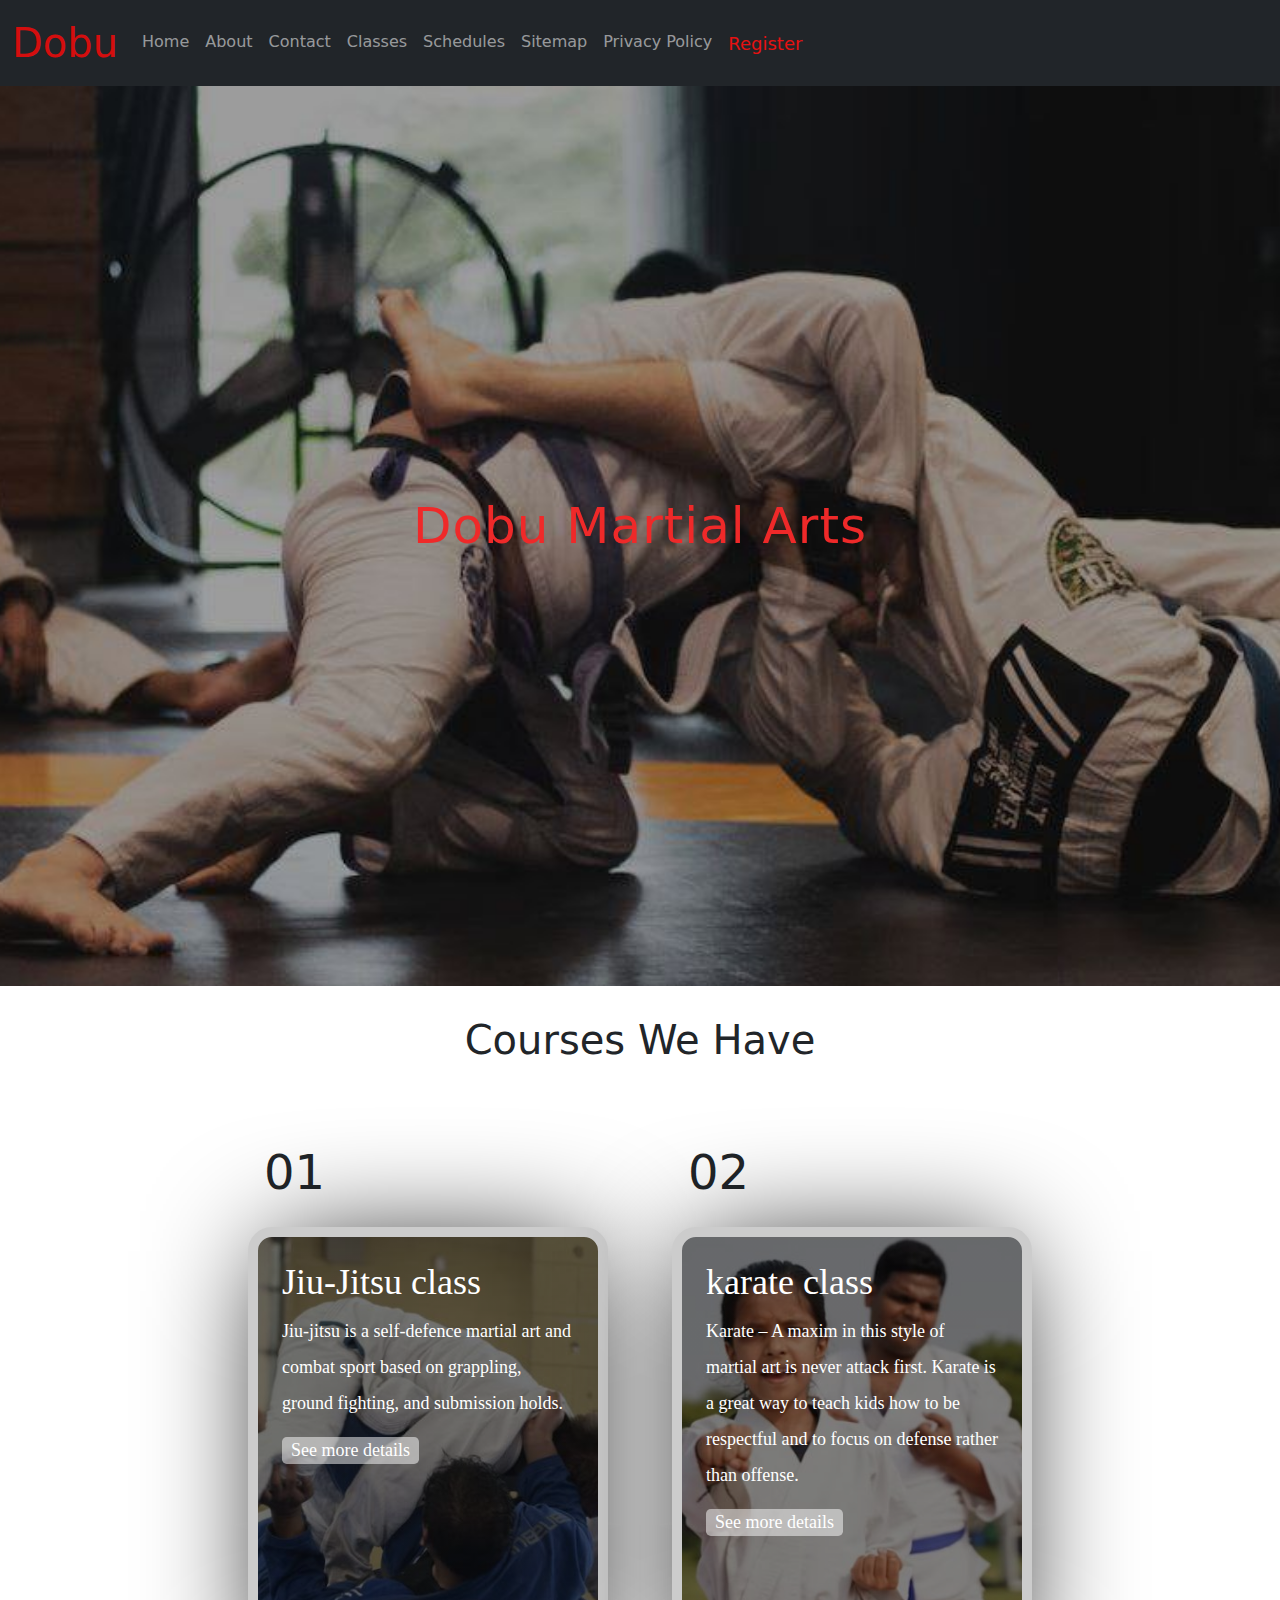
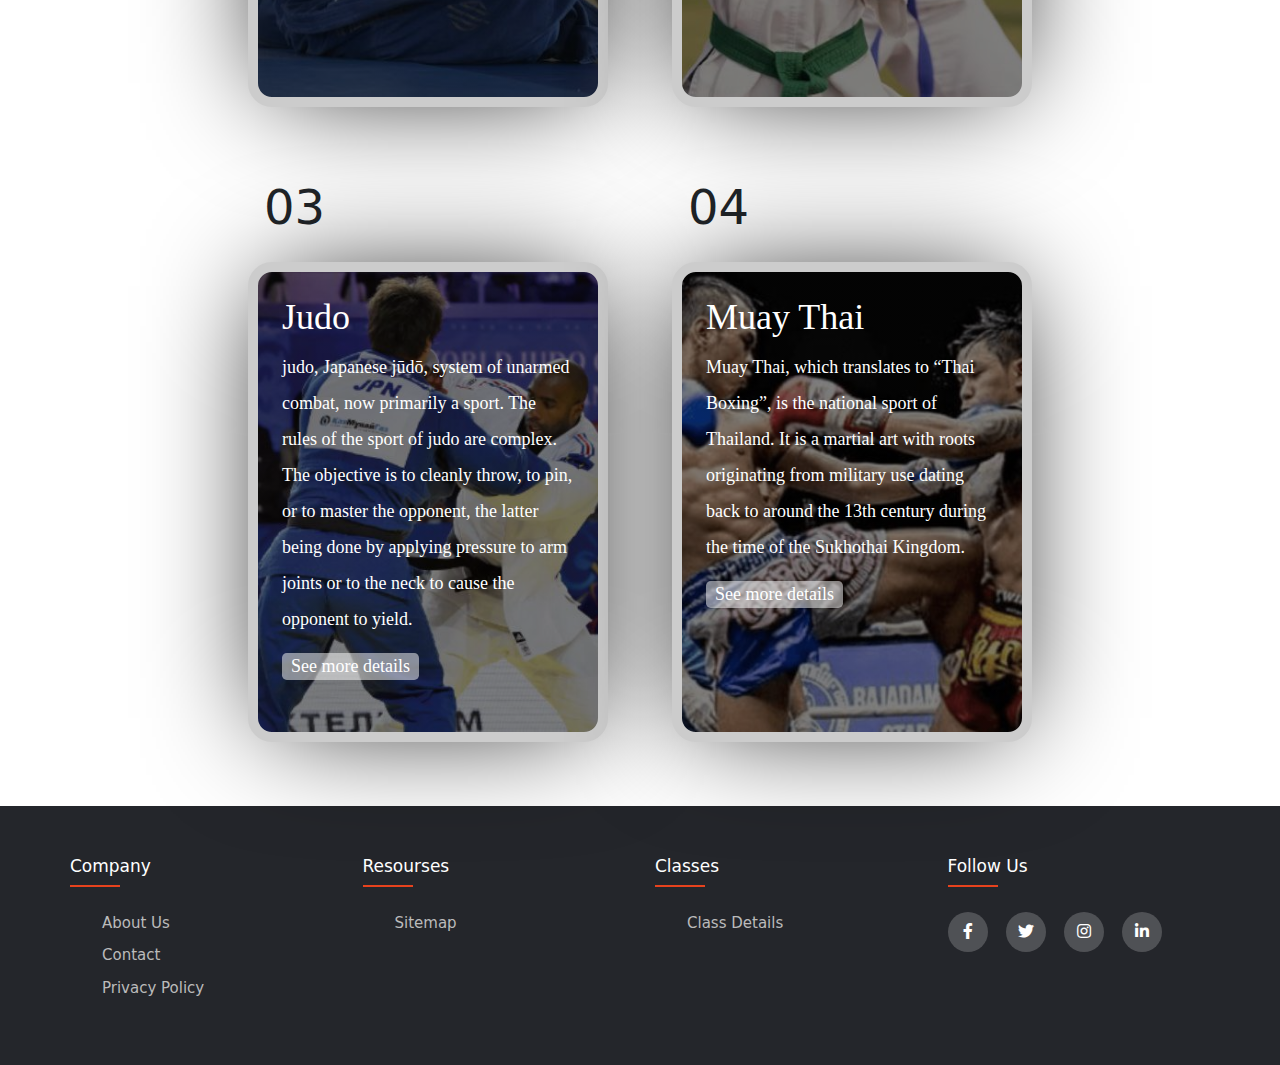
==== index.html @ eef6e50f "Add files via upload" ====
<!DOCTYPE html>
<html lang="en">
<head>
  <title>Dobu Martial Arts</title>
  <meta charset="utf-8">
  <meta name="viewport" content="width=device-width, initial-scale=1">
  <link href="https://cdn.jsdelivr.net/npm/bootstrap@5.2.3/dist/css/bootstrap.min.css" rel="stylesheet">
  <script src="https://cdn.jsdelivr.net/npm/bootstrap@5.2.3/dist/js/bootstrap.bundle.min.js"></script>
  <link rel="stylesheet" type="text/css" href="https://cdnjs.cloudflare.com/ajax/libs/font-awesome/5.15.1/css/all.min.css">

  
  
  <link rel="stylesheet" href="index.css">
</head>
<body>

<nav class="navbar navbar-expand-sm bg-dark navbar-dark">
  <div class="container-fluid">
    <a class="navbar-brand" href="index.html" style="color: rgb(212, 14, 14);">Dobu</a>
    <button class="navbar-toggler" type="button" data-bs-toggle="collapse" data-bs-target="#collapsibleNavbar">
      <span class="navbar-toggler-icon"></span>
    </button>
    <div class="collapse navbar-collapse" id="collapsibleNavbar">
      <ul class="navbar-nav">
        <li class="nav-item">
          <a class="nav-link" href="index.html">Home</a>
        </li>
        <li class="nav-item">
          <a class="nav-link" href="abt.html">About</a>
        </li>
        <li class="nav-item">
          <a class="nav-link" href="cont.html">Contact</a>
        </li> 


        <li class="nav-item">
          <a class="nav-link" href="c1.html">Classes</a>
        </li>

        <li class="nav-item">
          <a class="nav-link" href="s1.html">Schedules</a>
        </li>

        <li class="nav-item">
            <a class="nav-link" href="site1.html">Sitemap</a>
          </li>
          <li class="nav-item">
            <a class="nav-link" href="pri1.html">Privacy Policy</a>
          </li> 
          
          <li class="nav-item">
            <a class="nav-link" style=" font-size: 18px; color: rgb(230, 17, 17);" href="RegistrationForm.html">Register</a>
          </li>
       
      </ul>
    </div>
  </div>
</nav>

<!--img banner-->

<div class="banner">
  <div class="banner__overlay">
    <div class="banner__container">
      <h1 class="banner__title">Dobu Martial Arts</h1>

      
    </div>
 
  </div>
</div>

<!--Cards-->
<section class="header">

  <h1>Courses We Have</h1>
</section>

<section class="cards-wrapper">
  <div class="card-grid-space">
    <div class="num">01</div>
    <a class="card" href="c1.html" style="--bg-img: url(/img/jiu.jpg)">
      <div>
        <h1>Jiu-Jitsu class</h1>
        <p>Jiu-jitsu is a self-defence martial art and combat sport based on grappling, ground fighting, and submission holds.</p>
        
        <div class="tags">
          <div class="tag">See more details</div>
        </div>

      </div>
    </a>
  </div>
  <div class="card-grid-space">
    <div class="num">02</div>
    <a class="card" href="c1.html" style="--bg-img: url(/img/k.jpg)">
      <div>
        <h1>karate class</h1>
        <p>Karate – A maxim in this style of martial art is never attack first. Karate is a great way to teach kids how to be respectful and 
          to focus on defense rather than offense. </p>
        
        <div class="tags">
          <div class="tag">See more details</div>
        </div>
      </div>
    </a>
  </div>
  <div class="card-grid-space">
    <div class="num">03</div>
    <a class="card" href="c1.html" style="--bg-img: url(/img/judo.jpg)">
      <div>
        <h1>Judo</h1>
        <p>judo, Japanese jūdō, system of unarmed combat, now primarily a sport. The rules of the sport of judo are complex. 
          The objective is to cleanly throw, to pin, or to master the opponent, the latter being done by applying pressure to 
          arm joints or to the neck to cause the opponent to yield.</p>
       
        <div class="tags">
          <div class="tag">See more details</div>
        </div>
      </div>
    </a>
  </div>

  <div class="card-grid-space">
    <div class="num">04</div>
    <a class="card" href="c1.html" style="--bg-img: url(/img/mt.jpg)">
      <div>
        <h1>Muay Thai</h1>
        <p>Muay Thai, which translates to “Thai Boxing”, is the national sport of Thailand. It is a martial art with roots originating from military use 
          dating back to around the 13th century during the time of the Sukhothai Kingdom.</p>
        
        <div class="tags">
          <div class="tag">See more details</div>
        </div>
      </div>
    </a>
  </div>

</section>




<!--Footer-->
 
  <footer class="footer content">
    <div class="container">
        <div class="row">
            <div class="footer-col">
                <h4>Company</h4>
                <ul>
                    <li><a href="abt.html">about us</a></li>
                    <li><a href="cont.html">contact </a></li>
                    <li><a href="pri1.html">privacy policy</a></li>
                    
                </ul>
            </div>
            <div class="footer-col">
                <h4>Resourses</h4>
                <ul>
                    <li><a href="site1.html">sitemap</a></li>
                   
                </ul>
            </div>
            <div class="footer-col">
                <h4>Classes</h4>
                <ul>
                    <li><a href="c1.html">Class details</a></li>
                    
                </ul>
            </div>
            <div class="footer-col">
                <h4>follow us</h4>
                <div class="social-links">
                  <a href="https://www.facebook.com"><i class="fab fa-facebook-f"></i></a>
                  <a href="https://twitter.com"><i class="fab fa-twitter"></i></a>
                  <a href="https://www.instagram.com"><i class="fab fa-instagram"></i></a>
                  <a href="https://www.linkedin.com"><i class="fab fa-linkedin-in"></i></a>
                </div>
            </div>
        </div>
    </div>
</footer>



<script src="JS.js"></script>
</body>
</html>
---- index.css ----
@import url('https://fonts.googleapis.com/css2?family=Poppins:wght@300;400;500;600;700&display=swap');
@import url('https://fonts.googleapis.com/css?family=Roboto:300,400');

html, body{
	height: 100%;
}

body{

	flex-direction: column;

}

*{
    margin:0px;
    padding:0px;
    box-sizing: border-box;
  }


/* logo*/
.navbar-brand{
    font-size: 40px;
}

.text-info{
    color: rgb(204, 0, 0);
}



/* img*/

.banner{
    background-image: url('/img/banner.jpg');
  background-color:#000;
  background-position: center;
  background-size: cover;
  position: relative;
  display: flex;  
  justify-content: center;  
  align-items: center; 
  width: 100%;
  height: 100%;
  position: relative;
}


.banner__title {
    font-size: 50px;
    color: rgb(239, 41, 41);
    margin-top: 0;
    margin-bottom: 20px;
    letter-spacing: 1px;
    font-weight: 500;

    text-align: center;
}


/*cards*/
@import url('https://fonts.googleapis.com/css?family=Heebo:400,700|Open+Sans:400,700');

:root {
  --color: #3c3163;
  --transition-time: 0.5s;
}

.header h1{
    margin-top: 30px;
    text-align: center
    
}








a {
  color: inherit;
}

.cards-wrapper {
  display: grid;
  justify-content: center;
  align-items: center;
  grid-template-columns: 1fr 1fr 1fr;
  grid-gap: 4rem;
  padding: 4rem;
  margin: 0 auto;
  width: max-content;
}

.card {
  font-family: 'Heebo';
  --bg-filter-opacity: 0.5;
  background-image: linear-gradient(rgba(0,0,0,var(--bg-filter-opacity)),rgba(0,0,0,var(--bg-filter-opacity))), var(--bg-img);
  height: 20em;
  width: 15em;
  font-size: 1.5em;
  color: white;
  border-radius: 1em;
  padding: 1em;
  /*margin: 2em;*/
  display: flex;
  align-items: flex-end;
  background-size: cover;
  background-position: center;
  box-shadow: 0 0 5em -1em black;
  transition: all, var(--transition-time);
  position: relative;
  overflow: hidden;
  border: 10px solid #ccc;
  text-decoration: none;
}

.card:hover {
  transform: rotate(0);
}

.card h1 {
  margin: 0;
  font-size: 1.5em;
  line-height: 1.2em;
}

.card p {
  font-size: 0.75em;
  font-family: 'Open Sans';
  margin-top: 0.5em;
  line-height: 2em;
}

.card .tags {
  display: flex;
}

.card .tags .tag {
  font-size: 0.75em;
  background: rgba(255,255,255,0.5);
  border-radius: 0.3rem;
  padding: 0 0.5em;
  margin-right: 0.5em;
  line-height: 1.5em;
  transition: all, var(--transition-time);
}

.card:hover .tags .tag {
  background: var(--color);
  color: white;
}

.card .date {
  position: absolute;
  top: 0;
  right: 0;
  font-size: 0.75em;
  padding: 1em;
  line-height: 1em;
  opacity: .8;
}

.card:before, .card:after {
  content: '';
  transform: scale(0);
  transform-origin: top left;
  border-radius: 50%;
  position: absolute;
  left: -50%;
  top: -50%;
  z-index: -5;
  transition: all, var(--transition-time);
  transition-timing-function: ease-in-out;
}

.card:before {
  background: #ddd;
  width: 250%;
  height: 250%;
}

.card:after {
  background: white;
  width: 200%;
  height: 200%;
}

.card:hover {
  color: var(--color);
}

.card:hover:before, .card:hover:after {
  transform: scale(1);
}

.card-grid-space .num {
  font-size: 3em;
  margin-bottom: 1.2rem;
  margin-left: 1rem;
}

.info {
  font-size: 1.2em;
  display: flex;
  padding: 1em 3em;
  height: 3em;
}

.info img {
  height: 3em;
  margin-right: 0.5em;
}

.info h1 {
  font-size: 1em;
  font-weight: normal;
}

/* MEDIA QUERIES */
@media screen and (max-width: 1285px) {
  .cards-wrapper {
    grid-template-columns: 1fr 1fr;
  }
}

@media screen and (max-width: 900px) {
  .cards-wrapper {
    grid-template-columns: 1fr;
  }
  .info {
    justify-content: center;
  }
  .card-grid-space .num {
    margin-left: 0;
    text-align: center;
  }
}

@media screen and (max-width: 500px) {
  .cards-wrapper {
    padding: 4rem 2rem;
  }
  .card {
    max-width: calc(100vw - 4rem);
  }
}

@media screen and (max-width: 450px) {
  .info {
    display: block;
    text-align: center;
  }
  .info h1 {
    margin: 0;
  }
}


/*footer*/
.container{
	max-width: 1170px;
	margin:auto;
}
.row{
	display: flex;
	flex-wrap: wrap;
}
ul{
	list-style: none;
}
.footer{
	background-color: #24262b;
    padding: 50px 0;
	flex-shrink: 0;
	
}
.footer-col{
   width: 25%;
   padding: 0 15px;
}
.footer-col h4{
	font-size: 17px;
	color: #ffffff;
	text-transform: capitalize;
	margin-bottom: 35px;
	font-weight: 500;
	position: relative;
}
.footer-col h4::before{
	content: '';
	position: absolute;
	left:0;
	bottom: -10px;
	background-color:rgb(231, 66, 29);
	height: 2px;
	box-sizing: border-box;
	width: 50px;
}
.footer-col ul li:not(:last-child){
	margin-bottom: 10px;
}
.footer-col ul li a{
	font-size: 15px;
	text-transform: capitalize;
	color: #ffffff;
	text-decoration: none;
	font-weight: 300;
	color: #bbbbbb;
	display: block;
	transition: all 0.3s ease;
}
.footer-col ul li a:hover{
	color: #ffffff;
	padding-left: 8px;
}
.footer-col .social-links a{
	display: inline-block;
	height: 40px;
	width: 40px;
	background-color: rgba(255,255,255,0.2);
	margin:0 13px 10px 0;
	text-align: center;
	line-height: 40px;
	border-radius: 50%;
	color: #ffffff;
	transition: all 0.5s ease;
}
.footer-col .social-links a:hover{
	color: #24262b;
	background-color: #ffffff;
}


@media(max-width: 731px){
  .footer-col{
    width: 50%;
    margin-bottom: 30px;	
}
.footer-col h4{
	font-size: 17px;
	color: #ffffff;
	text-transform: capitalize;
	margin-bottom: 35px;
	font-weight: 500;
	position: center;
	
}
}
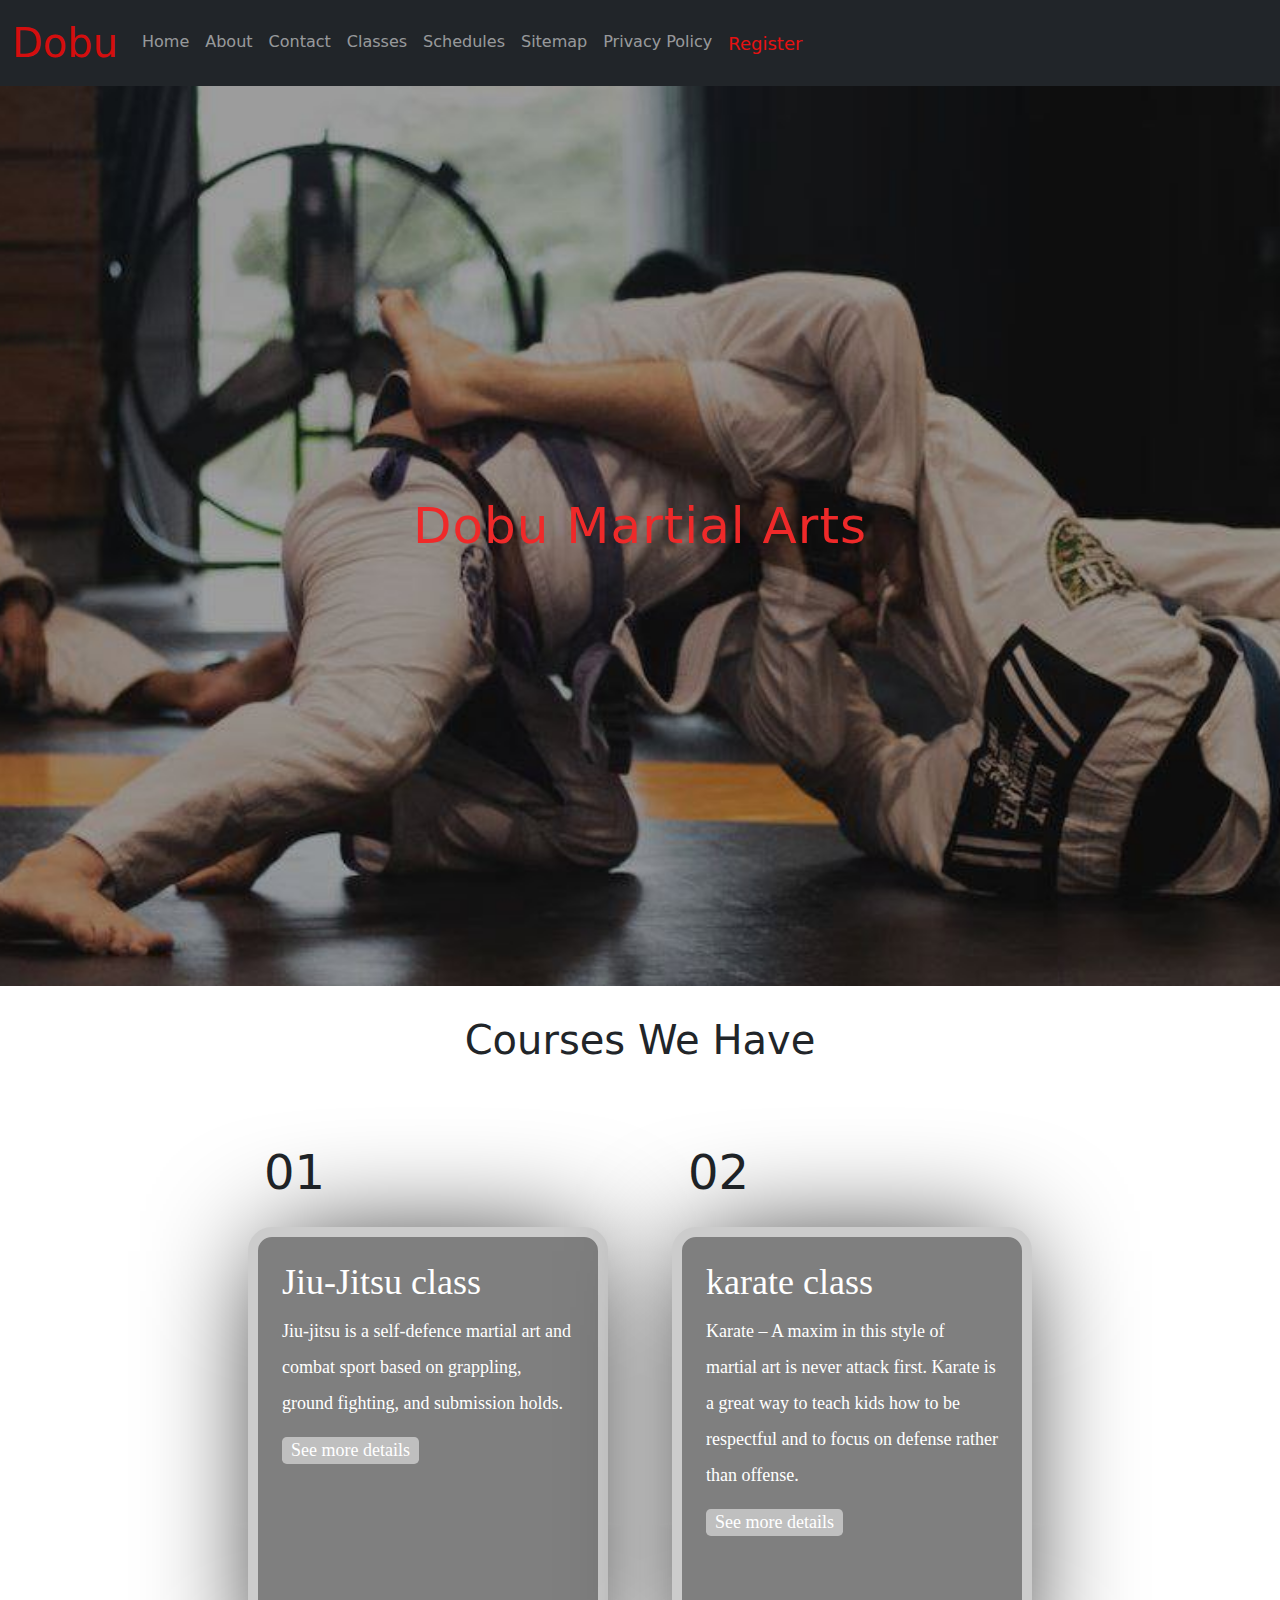
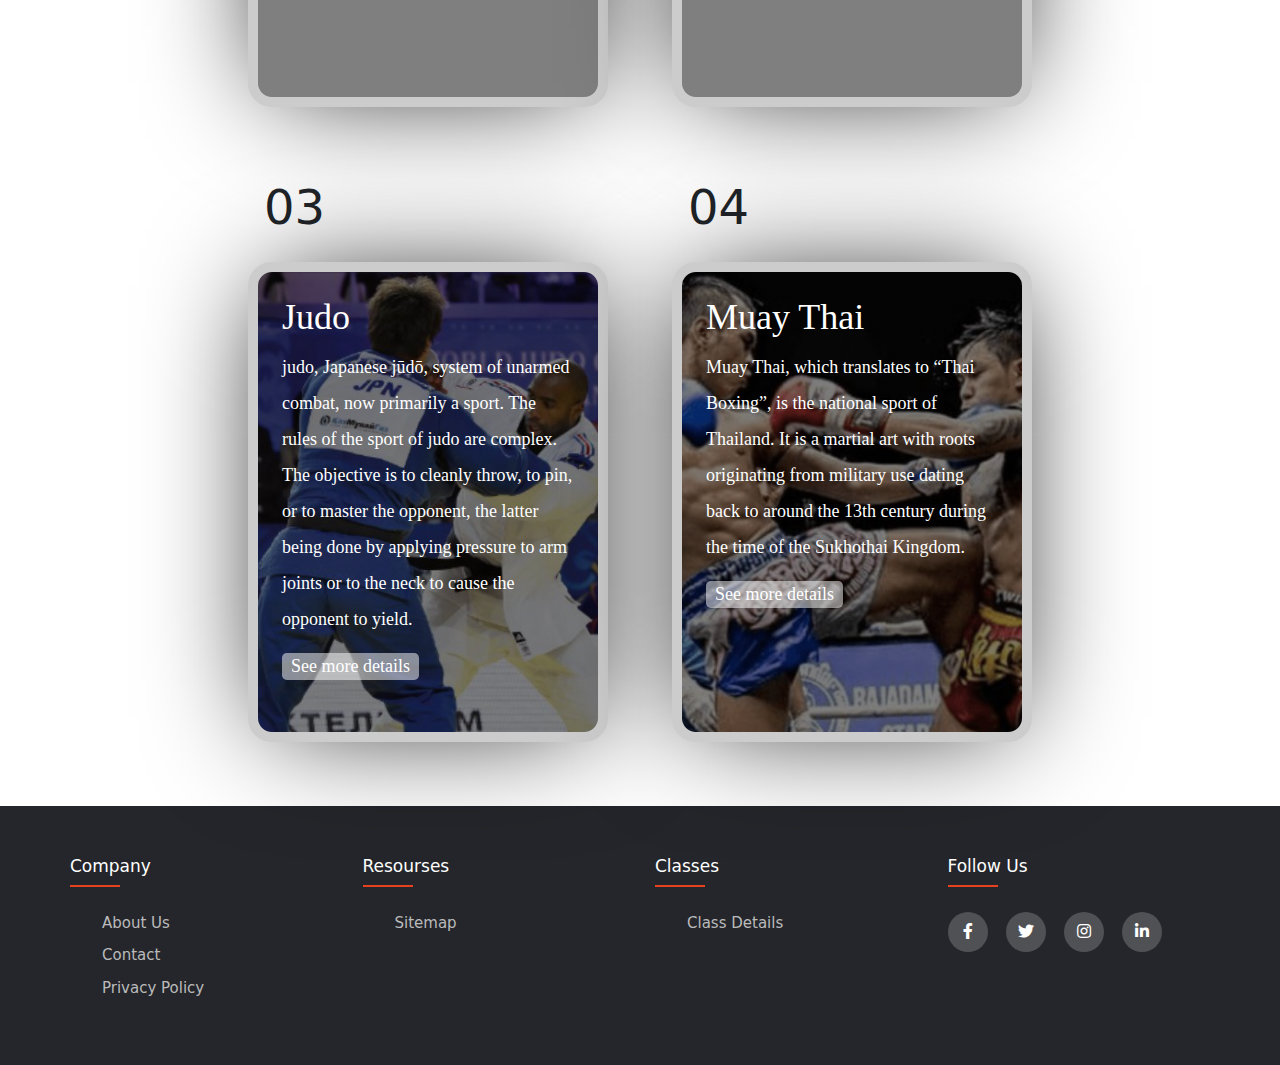
==== commit b3550d47: "Update index.html" ====
--- a/index.html
+++ b/index.html
@@ -79,7 +79,7 @@
 <section class="cards-wrapper">
   <div class="card-grid-space">
     <div class="num">01</div>
-    <a class="card" href="c1.html" style="--bg-img: url(/img/jiu.jpg)">
+    <a class="card" href="c1.html" style="--bg-img: url(Dobu/img/jiu.jpg)">
       <div>
         <h1>Jiu-Jitsu class</h1>
         <p>Jiu-jitsu is a self-defence martial art and combat sport based on grappling, ground fighting, and submission holds.</p>
@@ -93,7 +93,7 @@
   </div>
   <div class="card-grid-space">
     <div class="num">02</div>
-    <a class="card" href="c1.html" style="--bg-img: url(/img/k.jpg)">
+    <a class="card" href="c1.html" style="--bg-img: url(Dobu.github.io/img/k.jpg)">
       <div>
         <h1>karate class</h1>
         <p>Karate – A maxim in this style of martial art is never attack first. Karate is a great way to teach kids how to be respectful and 
